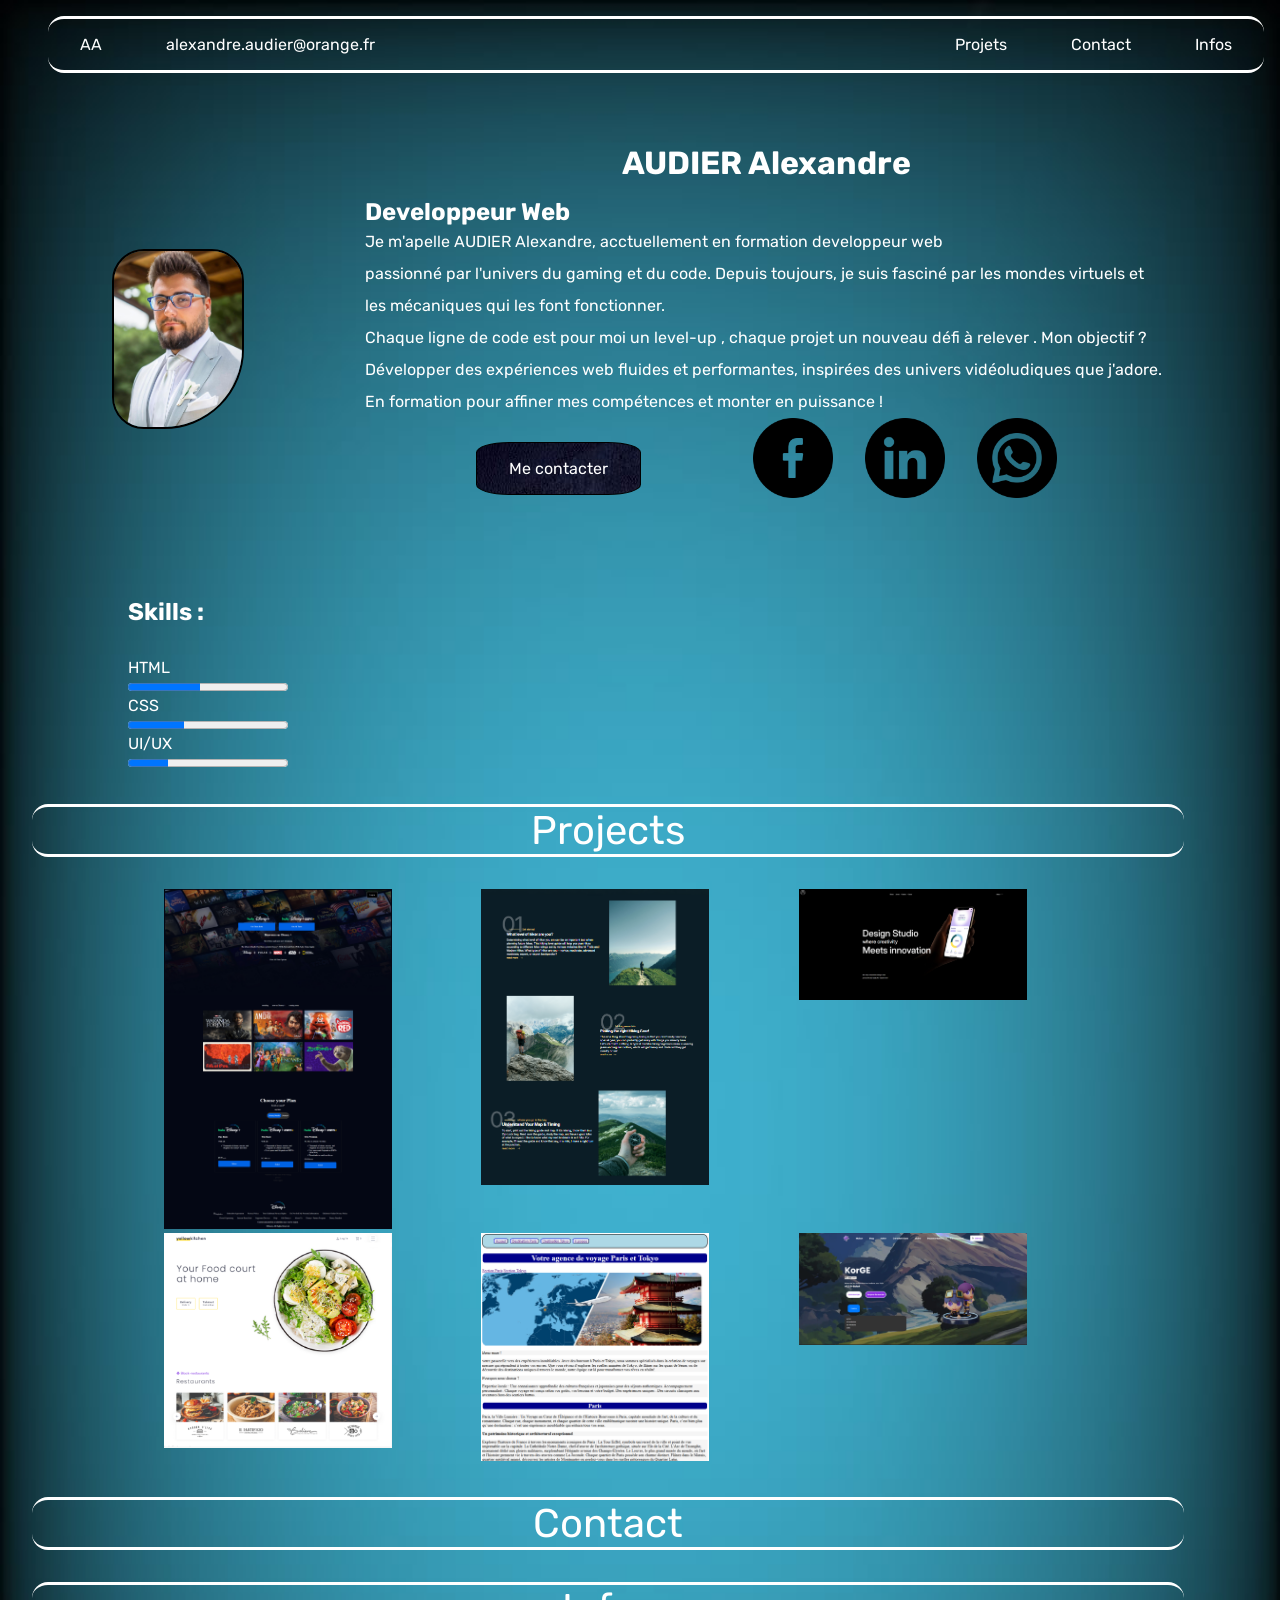
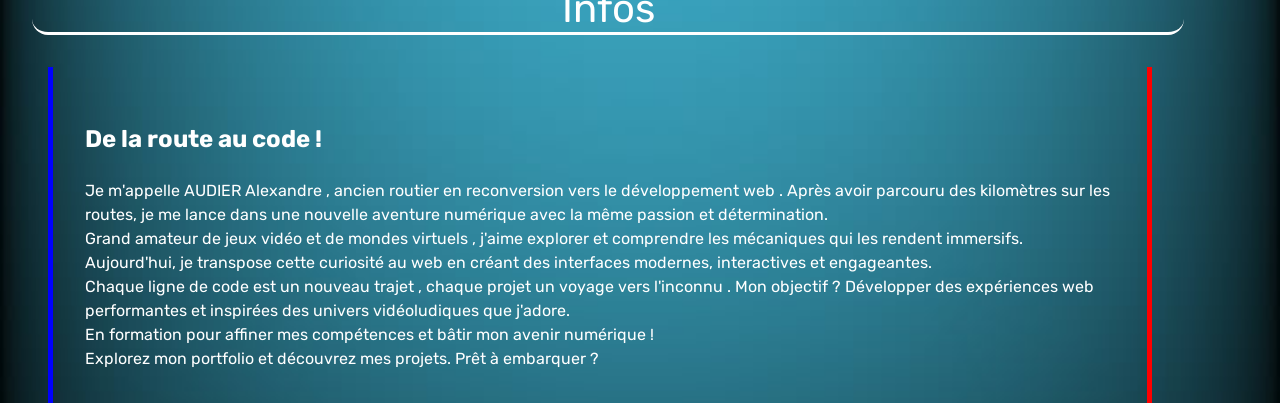
==== index.html @ 45b8037b "premier depot de projet" ====
<!DOCTYPE html>
<html lang="fr">
<head>
    <meta charset="UTF-8">
    <meta name="viewport" content="width=device-width, initial-scale=1.0">
    <link rel="preconnect" href="https://fonts.googleapis.com">
    <link rel="preconnect" href="https://fonts.gstatic.com" crossorigin>
    <link rel="preconnect" href="https://fonts.googleapis.com">
    <link rel="preconnect" href="https://fonts.gstatic.com" crossorigin>
    <link rel="preconnect" href="https://fonts.googleapis.com">
    <link rel="preconnect" href="https://fonts.gstatic.com" crossorigin>
    <link href="https://fonts.googleapis.com/css2?family=DM+Sans:ital,opsz,wght@0,9..40,100..1000;1,9..40,100..1000&family=Dancing+Script:wght@400..700&family=Great+Vibes&family=Inter:ital,opsz,wght@0,14..32,100..900;1,14..32,100..900&family=Noto+Sans:ital,wght@0,100..900;1,100..900&family=Playfair+Display:ital,wght@0,400..900;1,400..900&family=Poppins:ital,wght@0,100;0,200;0,300;0,400;0,500;0,600;0,700;0,800;0,900;1,100;1,200;1,300;1,400;1,500;1,600;1,700;1,800;1,900&family=Roboto:ital,wght@0,100..900;1,100..900&family=Rubik:ital,wght@0,300..900;1,300..900&display=swap" rel="stylesheet">
    <link rel="Icon" href="/Favicon.jpg" type="image.png">
    <link rel="stylesheet" href="/assets/css/button/button.css">
    <link rel="stylesheet" href="/assets/css/cards/cards.css">
    <link rel="stylesheet" href="/assets/css/overlay/style.css">
    <link rel="stylesheet" href="/assets/style.css">

    <title>Document</title>
</head>
<body>
    <header>
        <div class="container">
            <div class="aboutus">
                <ul>
                    <li><a href="/index.html">AA</a></li>
                    <li><a href="mailto:exemple@email.com">alexandre.audier@orange.fr</a></li>
                </ul>
            </div>
                <nav>
                        <ul class="nav">      
                            <li><a href="#projet" title="vers projet">Projets</a></li>
                            <li><a href="#" title="vers contact">Contact</a></li>
                            <li><a href="#infos" title="vers infos">Infos</a></li>
                        </ul>
                    </div>
                </nav>
            </div>
        </div>
    </header>
    <main>
        <div class="container-banner">
            <div class="row">
                <div class="column">
                    <div class="image-profil">
                        <img src="/assets/images/Alexandre-audier.jpg" alt="photo de profil" class="moi">
                    </div>
                    <div class="column-info">
                        <h1>AUDIER Alexandre</h1>
                        <h2>Developpeur Web</h2>
                        <p>Je m'apelle AUDIER Alexandre, acctuellement en formation developpeur web</p>
                        <p>passionné par l'univers du gaming et du code. Depuis toujours, je suis fasciné par les mondes virtuels et les mécaniques qui les font fonctionner.</p>
                        <p>Chaque ligne de code est pour moi un level-up , chaque projet un nouveau défi à relever . Mon objectif ? Développer des expériences web fluides et performantes, inspirées des univers vidéoludiques que j'adore.</p>
                        <p>En formation pour affiner mes compétences et monter en puissance !</p>
                        <div class="contactus">
                            <div class="cta">
                                <a href="tel:+0675566774">Me contacter</a>
                            </div>
                            <div class="logo">
                                <a href="https://www.facebook.com/" title="facebook" target="_blank" class="facebook"><img src="/assets/images/facebook.png" alt="github" class="github"></a>
                                <a href="http://linkedin.com/in/alexandre-audier-300998286" title="linkedin" target="_blank" class="linkedin"><img src="/assets/images/linkedin.png" alt="liktree" class="github"></a>
                                <a href="" title="watsapp" target="_blank"><img src="/assets/images/whatsapp.png" alt="watshapp" class="github"></a>
                            </div>
                        </div>
                    </div>
                </div>
            </div>
        </div>
        <div class="skills">
            <h2>Skills :</h2>
            <p>HTML</p>
            <progress id="redbar" value="45" max="100">40 %</progress>
            <p>CSS</p>
            <progress id="redbar" value="35" max="100">30 %</progress>
            <p>UI/UX</p>
            <progress id="redbar" value="25" max="100">20 %</progress>
        </div>
    <section class="container-projet">
        <div class="text">
            <p class="projet">Projects</p>
        </div>
        <div class="section" id="projet">
            <div class="cards">
                <a href="/assets/page Disney/disney.html">
                    <img src="/assets/images/projet-disney.png" alt="projet disney" class="card-image-2">
                </a>   
            </div>
            <div class="cards">
                <img src="/assets/images/MNTN.png" alt="projet mntn" class="card-image-2">
            </div>
            <div class="cards">
                <img src="/assets/images/Design-studio.png" alt="projet mntn" class="card-image-2">
            </div>
            <div class="cards">
                <img src="/assets/images/yellow-kitchen.png" alt="projet mntn" class="card-image-2">
            </div> 
            <div class="cards">
                <img src="/assets/images/paris-tokyo.png" alt="projet paris-tokyo" class="card-image-2">
            </div>
            <div class="cards">
                <a href="/assets/Page KorGE/KorGE.html">
                    <img src="/assets/images/korGE.png" alt="projet korge" class="card-image-2">
                </a>
            </div>
        </section>
        <section class="container-contact">
            <div class="text">
                <div class="contact">Contact</div>
            </div>
        </section>
        <section class="container-infos">
            <div class="text">
                <div class="info" id="infos">Infos</div>
                <div class="container">
                    <div class="presentation">
                        <h2>De la route au code !</h2>
                        <p>Je m'appelle AUDIER Alexandre , ancien routier en reconversion vers le développement web . Après avoir parcouru des kilomètres sur les routes, je me lance dans une nouvelle aventure numérique avec la même passion et détermination.</p>  
                        <p>Grand amateur de jeux vidéo et de mondes virtuels , j'aime explorer et comprendre les mécaniques qui les rendent immersifs. Aujourd'hui, je transpose cette curiosité au web en créant des interfaces modernes, interactives et engageantes.</p>
                        <p>Chaque ligne de code est un nouveau trajet , chaque projet un voyage vers l'inconnu . Mon objectif ? Développer des expériences web performantes et inspirées des univers vidéoludiques que j'adore.</p>
                        <p>En formation pour affiner mes compétences et bâtir mon avenir numérique !</p>
                        <p>Explorez mon portfolio et découvrez mes projets. Prêt à embarquer ?</p>   
                    </div>
                </div>
            </div>
        </section>
    </main>
</body>
</html>
---- assets/css/button/button.css ----
.cta {

    border: solid 1px #000;
    background-image: url(/assets/images/ec14.jpg);
    border-radius: 20%;
    padding: 1rem 2rem;
}
---- assets/css/cards/cards.css ----
.cards {
    width: 22%;
    margin-left: 4rem;
}

.card-image {
    width: 50%;
}

.card-image-2 {
    width: 90%;
    height: auto;
}

.container-korge .card img {  
    width: 100%;  
}

.container-korge .card {
    margin-left: 2rem;
}
---- assets/css/overlay/style.css ----
/* Miniature */
.thumbnail {
    width: 150px;
    cursor: pointer;
}

/* Overlay caché par défaut */
.overlay {
    display: none;
    position: fixed;
    top: 0;
    left: 0;
    width: 100%;
    height: 100%;
    background: rgba(0, 0, 0, 0.8);
    text-align: center;
    padding-top: 10%;
}

/* Quand l'ancre est ciblée, afficher l'overlay */
.overlay:target {
    display: block;
}

/* Image agrandie */
.popup-img {
    max-width: 60%;
    height: auto;
    border: 5px solid white;
    border-radius: 10px;
}

/* Bouton de fermeture */
.close {
    position: absolute;
    top: 20px;
    right: 40px;
    font-size: 40px;
    color: white;
    text-decoration: none;
}
---- assets/style.css ----
* {
    margin: 0;
    padding: 0;
    box-sizing: border-box;
}

header {
    border-top: solid #fff;
    border-bottom: solid #fff;
    border-radius: 1rem;
    position: fixed;
    width: 95%;
    /*background-color: #323033;*/
    margin-left: 3rem;
    top: 1rem;
}


body {
    background-image: url(/assets/images/Ai.jpg);
    background-repeat: no-repeat;
    background-size: cover;
    font-family: "Rubik", serif;
    font-optical-sizing: auto;
    font-style: normal;
    background-color: #414141;
    margin-top: 5rem;
    width: 90%;
    
}

.container {
    display: flex;
    justify-content:space-between;
}

.aboutus ul {
    display: flex;
    list-style: none;
}

.aboutus ul li:first-child {
    color: #c900fc;
}

.nav {
    display: flex;
    list-style: none;
    justify-content: right;
}


a {
    text-decoration: none;
    color:#B5B3AD;
}

a {
    color: #ffffff;
    text-decoration: none;
    transition: color 0.3s ease-in-out;
}

a:hover {
    color: #ae00ff;
}

img {
    width: 80px;
    transition: transform 0.3s ease-in-out;
}

img:hover {
    transform: scale(1.2);
 }

li {
    padding: 1rem 2rem;
    border-radius: 2rem;
}

.image-profil {
    display: flex;
    width: 40%;
    align-items: center;
}

.column-info {
    padding: 2rem;
    color: #ffffff;
}

.container-banner {
    display: flex;
}

.column-info :first-child {
    text-align: center;
    margin-bottom: 1rem;
}

.column-info p{
    line-height: 2rem;
}

.column {
    display: flex;
    width: 100%;
    align-items: center;
    padding: 2rem;
    margin-left: 5rem;
}

.moi {
    width: 60%;
    height: auto;
    border: solid 2px black;
    border-radius: 2rem 2rem 5rem 2rem;
}

.projet, .contact, .info {
    margin-left: 3rem;
    width: 100%;
    text-align: center;
    border-top: solid;
    border-bottom: solid;
    color: #ffffff;
    font-size: 40px;
    margin: 2rem;
    border-radius: 1rem;
}

.section {
    display: flex;
    flex-wrap: wrap;
    justify-content: center;
}

.logo {
    display: flex;
    justify-content: flex-end;
    gap: 2rem;
}

.contactus {
    display: flex;
    align-items: center;
    justify-content: space-evenly;
}

.column-info h1 {
    margin-bottom: 2rem;
}

.presentation {
    padding: 2rem;
    color: #ffffff;
    border-left: solid 5px blue;
    border-right: solid 5px red;
}

.skills {
    margin-left: 8rem;
    color: #fff;
    
}

.skills h2 {
    margin-bottom: 2rem;
}

.presentation h2 {
    line-height: 5rem;
}

.presentation {
    line-height: 1.5rem;
    justify-content: center;
    margin-left: 3rem;
}

.container-korge {
    display: flex;  
}
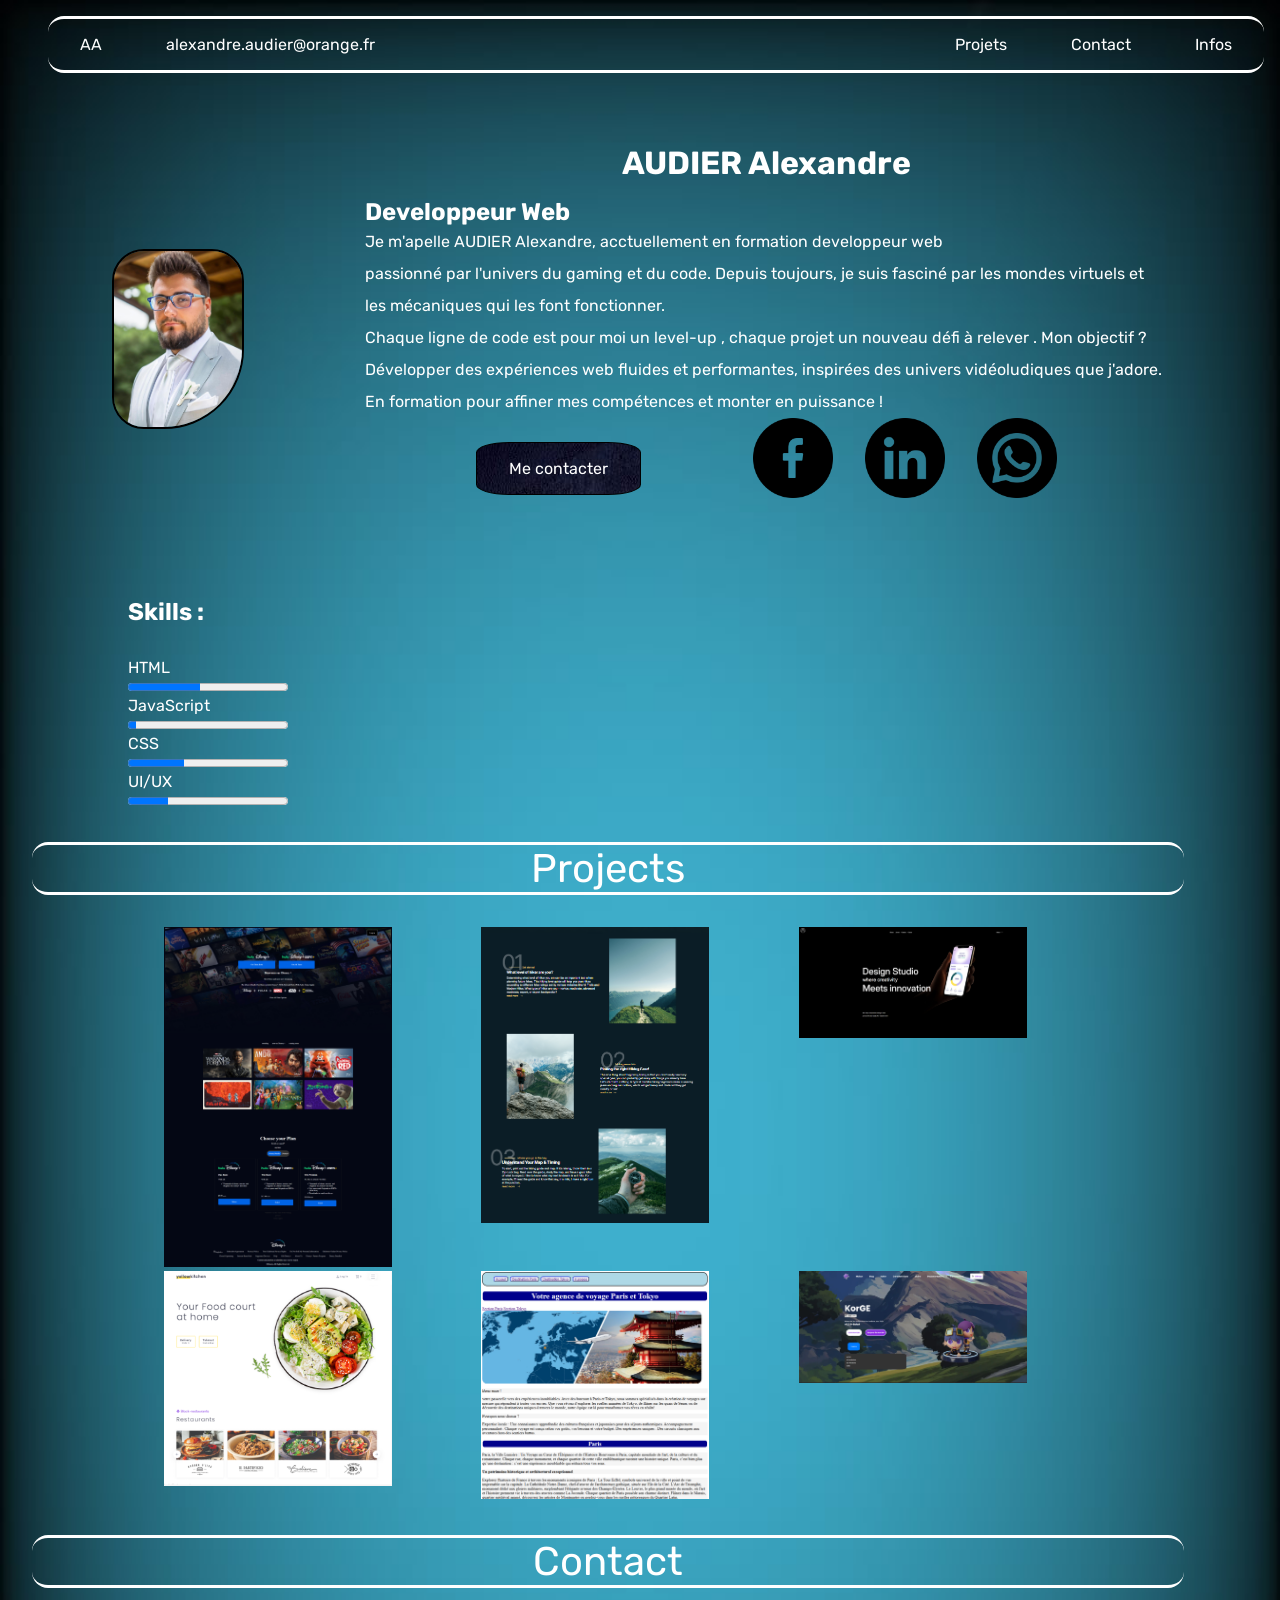
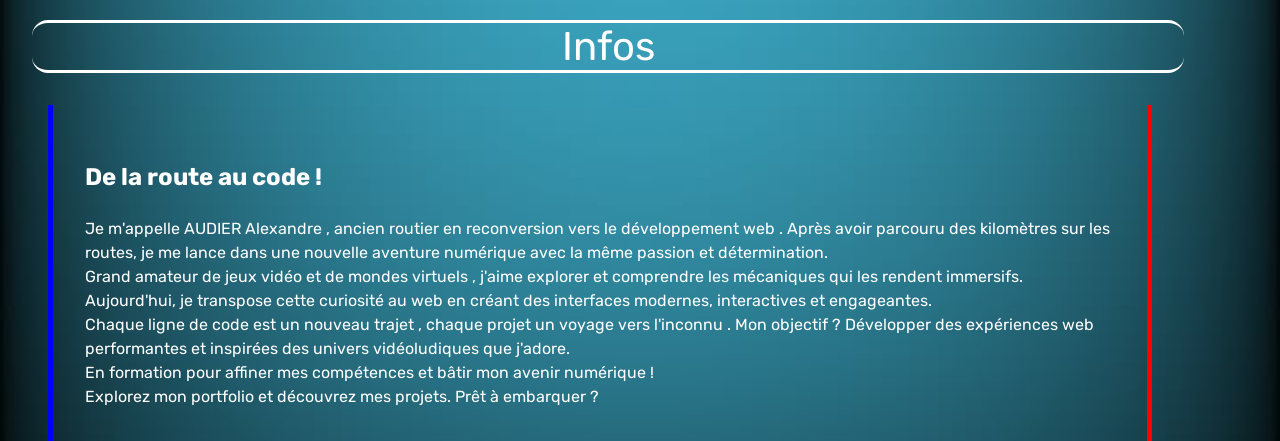
==== commit ba96df6d: "style(html):ajout d'une progress bar dans le html" ====
--- a/index.html
+++ b/index.html
@@ -68,12 +68,14 @@
         </div>
         <div class="skills">
             <h2>Skills :</h2>
-            <p>HTML</p>
-            <progress id="redbar" value="45" max="100">40 %</progress>
-            <p>CSS</p>
-            <progress id="redbar" value="35" max="100">30 %</progress>
-            <p>UI/UX</p>
-            <progress id="redbar" value="25" max="100">20 %</progress>
+                <p>HTML</p>
+                <progress id="redbar" value="45" max="100">40 %</progress>
+                <p>JavaScript</p>
+                <progress id="redbar" value="5" max="100">40 %</progress>    
+               <p>CSS</p>
+                <progress id="redbar" value="35" max="100">30 %</progress>
+                <p>UI/UX</p>
+                <progress id="redbar" value="25" max="100">20 %</progress>
         </div>
     <section class="container-projet">
         <div class="text">
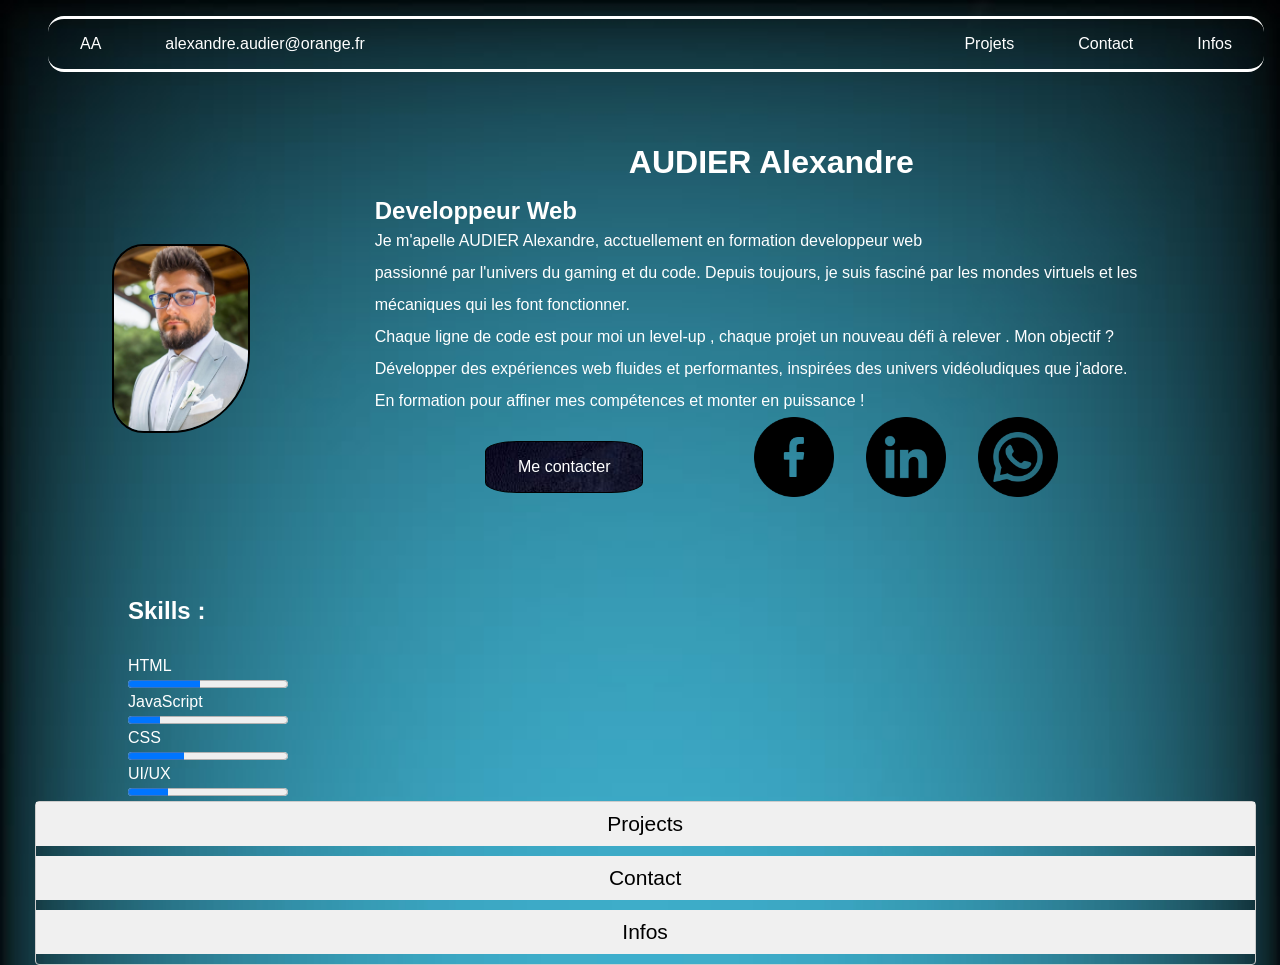
==== commit f0ec5d4f: "première mise en ligne" ====
--- a/index.html
+++ b/index.html
@@ -19,8 +19,8 @@
     <title>Document</title>
 </head>
 <body>
-    <header>
-        <div class="container">
+    <header id="scrolled">
+        <div class="container baniere">
             <div class="aboutus">
                 <ul>
                     <li><a href="/index.html">AA</a></li>
@@ -71,39 +71,108 @@
                 <p>HTML</p>
                 <progress id="redbar" value="45" max="100">40 %</progress>
                 <p>JavaScript</p>
-                <progress id="redbar" value="5" max="100">40 %</progress>    
+                <progress id="redbar" value="20" max="100">40 %</progress>    
                <p>CSS</p>
                 <progress id="redbar" value="35" max="100">30 %</progress>
                 <p>UI/UX</p>
                 <progress id="redbar" value="25" max="100">20 %</progress>
         </div>
-    <section class="container-projet">
-        <div class="text">
-            <p class="projet">Projects</p>
-        </div>
-        <div class="section" id="projet">
-            <div class="cards">
-                <a href="/assets/page Disney/disney.html">
-                    <img src="/assets/images/projet-disney.png" alt="projet disney" class="card-image-2">
-                </a>   
-            </div>
-            <div class="cards">
-                <img src="/assets/images/MNTN.png" alt="projet mntn" class="card-image-2">
-            </div>
-            <div class="cards">
-                <img src="/assets/images/Design-studio.png" alt="projet mntn" class="card-image-2">
-            </div>
-            <div class="cards">
-                <img src="/assets/images/yellow-kitchen.png" alt="projet mntn" class="card-image-2">
-            </div> 
-            <div class="cards">
-                <img src="/assets/images/paris-tokyo.png" alt="projet paris-tokyo" class="card-image-2">
-            </div>
-            <div class="cards">
-                <a href="/assets/Page KorGE/KorGE.html">
-                    <img src="/assets/images/korGE.png" alt="projet korge" class="card-image-2">
-                </a>
-            </div>
+        <div class="accordion">
+            <div class="accordion-item">
+                <div class="accordion-header" onclick="toggleAccordion('section1')">Projects</div>
+                <div class="accordion-body" id="section1">
+                    <section class="container-projet">
+                        <div class="text">
+                            <p class="projet">Projects</p>
+                        </div>
+                        <div class="section" id="projet">
+                            <div class="cards">
+                                <a href="/assets/page Disney/disney.html">
+                                    <img src="/assets/images/projet-disney.png" alt="projet disney" class="card-image-2">
+                                </a>
+                            </div>
+                            <div class="cards">
+                                <img src="/assets/images/MNTN.png" alt="projet mntn" class="card-image-2">
+                            </div>
+                            <div class="cards">
+                                <img src="/assets/images/Design-studio.png" alt="projet mntn" class="card-image-2">
+                            </div>
+                            <div class="cards">
+                                <img src="/assets/images/yellow-kitchen.png" alt="projet mntn" class="card-image-2">
+                            </div>
+                            <div class="cards">
+                                <img src="/assets/images/paris-tokyo.png" alt="projet paris-tokyo" class="card-image-2">
+                            </div>
+                            <div class="cards">
+                                <a href="/assets/Page KorGE/KorGE.html">
+                                    <img src="/assets/images/korGE.png" alt="projet korge" class="card-image-2"></a>
+                               
+                            </div>
+                        </div>
+                    </section>
+                </div>
+            </div>
+            <div class="accordion-item">
+                <div class="accordion-header" onclick="toggleAccordion('section2')">Contact</div>
+                <div class="accordion-body" id="section2">
+                    <section class="container-contact">
+                        <div class="text">
+                            <div class="contact">Contact</div>
+                        </div>
+                    </section>
+                </div>
+            </div>
+            <div class="accordion-item">
+                <div class="accordion-header" onclick="toggleAccordion('section3')">Infos</div>
+                <div class="accordion-body" id="section3">
+                    <section class="container-infos">
+                        <div class="text">
+                            <div class="info" id="infos">Infos</div>
+                            <div class="container">
+                                <div class="presentation">
+                                    <h2>De la route au code !</h2>
+                                    <p>Je m'appelle AUDIER Alexandre, ancien routier en reconversion vers le développement web. Après avoir parcouru des kilomètres sur les routes, je me lance dans une nouvelle aventure numérique avec la même passion et détermination.</p>
+                                    <p>Grand amateur de jeux vidéo et de mondes virtuels, j'aime explorer et comprendre les mécaniques qui les rendent immersifs. Aujourd'hui, je transpose cette curiosité au web en créant des interfaces modernes, interactives et engageantes.</p>
+                                    <p>Chaque ligne de code est un nouveau trajet, chaque projet un voyage vers l'inconnu. Mon objectif ? Développer des expériences web performantes et inspirées des univers vidéoludiques que j'adore.</p>
+                                    <p>En formation pour affiner mes compétences et bâtir mon avenir numérique !</p>
+                                    <p>Explorez mon portfolio et découvrez mes projets. Prêt à embarquer ?</p>
+                                </div>
+                            </div>
+                        </div>
+                    </section>
+                </div>
+            </div>
+        </div>
+        
+   <!-- <section class="container-projet">
+            <div class="text">
+                <p class="projet accordion" id="btn1">Projects</p>
+            </div>
+            <div class="section" id="projet">
+                <div class="cards">
+                    <a href="/assets/page Disney/disney.html">
+                        <img src="/assets/images/projet-disney.png" alt="projet disney" class="card-image-2">
+                    </a>  
+                </div>
+                <div class="cards">
+                    <img src="/assets/images/MNTN.png" alt="projet mntn" class="card-image-2">
+                </div>
+                <div class="cards">
+                    <img src="/assets/images/Design-studio.png" alt="projet mntn" class="card-image-2">
+                </div>
+                <div class="cards">
+                    <img src="/assets/images/yellow-kitchen.png" alt="projet mntn" class="card-image-2">
+                </div> 
+                <div class="cards">
+                    <img src="/assets/images/paris-tokyo.png" alt="projet paris-tokyo" class="card-image-2">
+                </div>
+                <div class="cards">
+                    <a href="/assets/Page KorGE/KorGE.html">
+                        <img src="/assets/images/korGE.png" alt="projet korge" class="card-image-2">
+                    </a>
+                </div>
+            </div>
+        </div>
         </section>
         <section class="container-contact">
             <div class="text">
@@ -124,7 +193,8 @@
                     </div>
                 </div>
             </div>
-        </section>
+        </section>-->
     </main>
 </body>
+<script src="script.js"></script>
 </html>
--- a/assets/style.css
+++ b/assets/style.css
@@ -2,6 +2,7 @@
     margin: 0;
     padding: 0;
     box-sizing: border-box;
+    font-family: Arial, Helvetica, sans-serif;
 }
 
 header {
@@ -10,9 +11,22 @@
     border-radius: 1rem;
     position: fixed;
     width: 95%;
+    background: transparent;
     /*background-color: #323033;*/
     margin-left: 3rem;
     top: 1rem;
+}
+
+.scrolled {
+    background: #000000;
+    color: #fff;
+}
+
+.baniere {
+    width: 100%;
+    height: 100%;
+    text-align: center;
+    border-radius: 1rem;
 }
 
 
@@ -25,8 +39,7 @@
     font-style: normal;
     background-color: #414141;
     margin-top: 5rem;
-    width: 90%;
-    
+    width: 90%;  
 }
 
 .container {
@@ -120,7 +133,7 @@
 
 .projet, .contact, .info {
     margin-left: 3rem;
-    width: 100%;
+    width: 97%;
     text-align: center;
     border-top: solid;
     border-bottom: solid;
@@ -184,3 +197,26 @@
 }
 
 
+.accordion {
+    border: 1px solid #ccc;
+    border-radius: 4px;
+    width: 106%;
+    margin-left: 3%;
+}
+.accordion-item {
+    margin-bottom: 10px;
+}
+.accordion-header {
+    background-color: #f0f0f0;
+    padding: 10px;
+    cursor: pointer;
+}
+.accordion-body {
+    display: none;
+    padding: 10px;
+    border: 1px solid #ddd;
+}
+.accordion-header {
+    text-align: center;
+    font-size: 21px;
+}
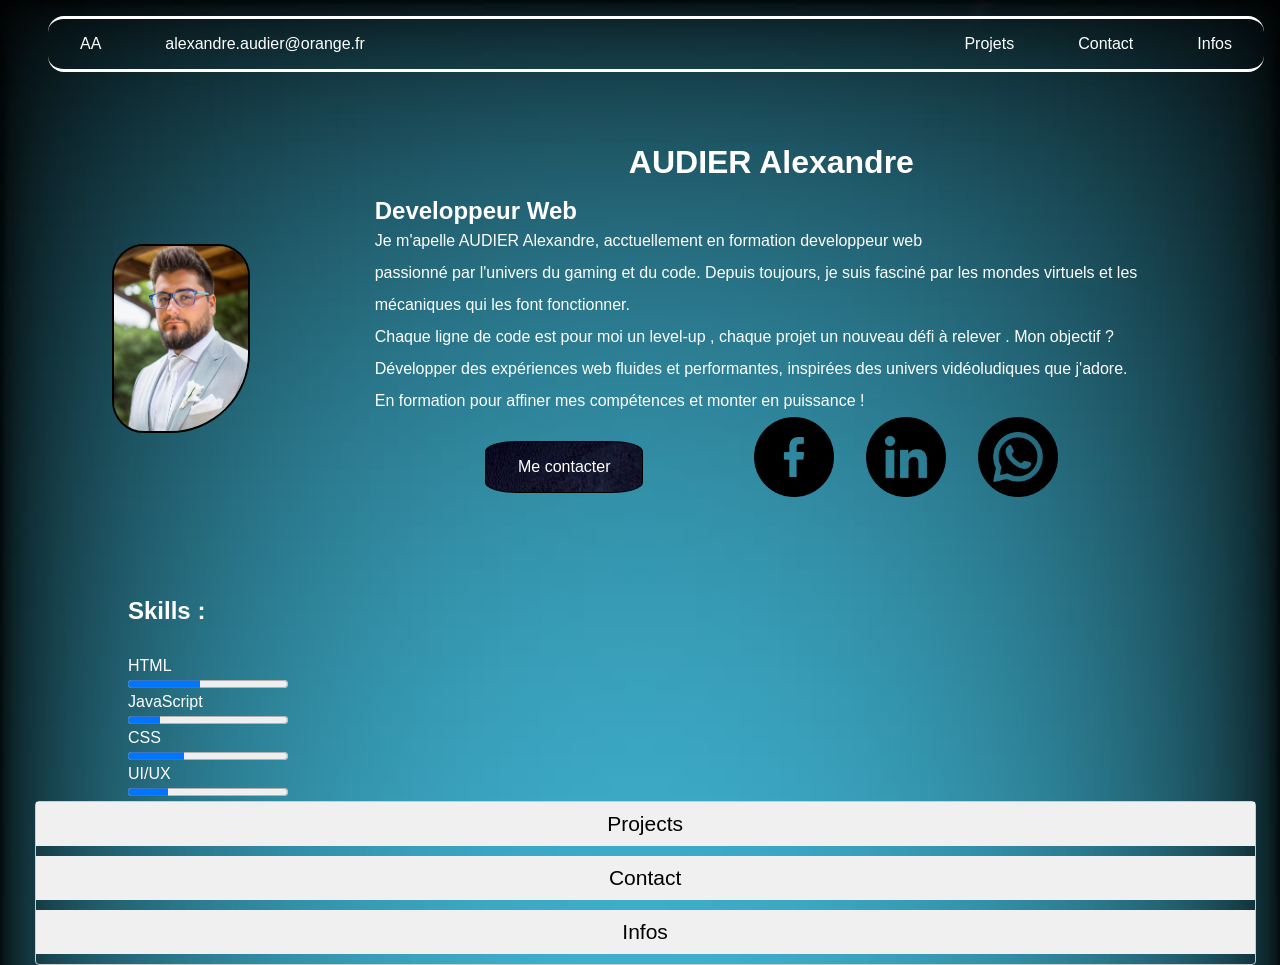
==== commit 9607a4d9: "corection de bug" ====
--- a/index.html
+++ b/index.html
@@ -3,19 +3,11 @@
 <head>
     <meta charset="UTF-8">
     <meta name="viewport" content="width=device-width, initial-scale=1.0">
-    <link rel="preconnect" href="https://fonts.googleapis.com">
-    <link rel="preconnect" href="https://fonts.gstatic.com" crossorigin>
-    <link rel="preconnect" href="https://fonts.googleapis.com">
-    <link rel="preconnect" href="https://fonts.gstatic.com" crossorigin>
-    <link rel="preconnect" href="https://fonts.googleapis.com">
-    <link rel="preconnect" href="https://fonts.gstatic.com" crossorigin>
-    <link href="https://fonts.googleapis.com/css2?family=DM+Sans:ital,opsz,wght@0,9..40,100..1000;1,9..40,100..1000&family=Dancing+Script:wght@400..700&family=Great+Vibes&family=Inter:ital,opsz,wght@0,14..32,100..900;1,14..32,100..900&family=Noto+Sans:ital,wght@0,100..900;1,100..900&family=Playfair+Display:ital,wght@0,400..900;1,400..900&family=Poppins:ital,wght@0,100;0,200;0,300;0,400;0,500;0,600;0,700;0,800;0,900;1,100;1,200;1,300;1,400;1,500;1,600;1,700;1,800;1,900&family=Roboto:ital,wght@0,100..900;1,100..900&family=Rubik:ital,wght@0,300..900;1,300..900&display=swap" rel="stylesheet">
     <link rel="Icon" href="/Favicon.jpg" type="image.png">
     <link rel="stylesheet" href="/assets/css/button/button.css">
     <link rel="stylesheet" href="/assets/css/cards/cards.css">
     <link rel="stylesheet" href="/assets/css/overlay/style.css">
-    <link rel="stylesheet" href="/assets/style.css">
-
+    <link rel="stylesheet" href="assets/style.css">
     <title>Document</title>
 </head>
 <body>
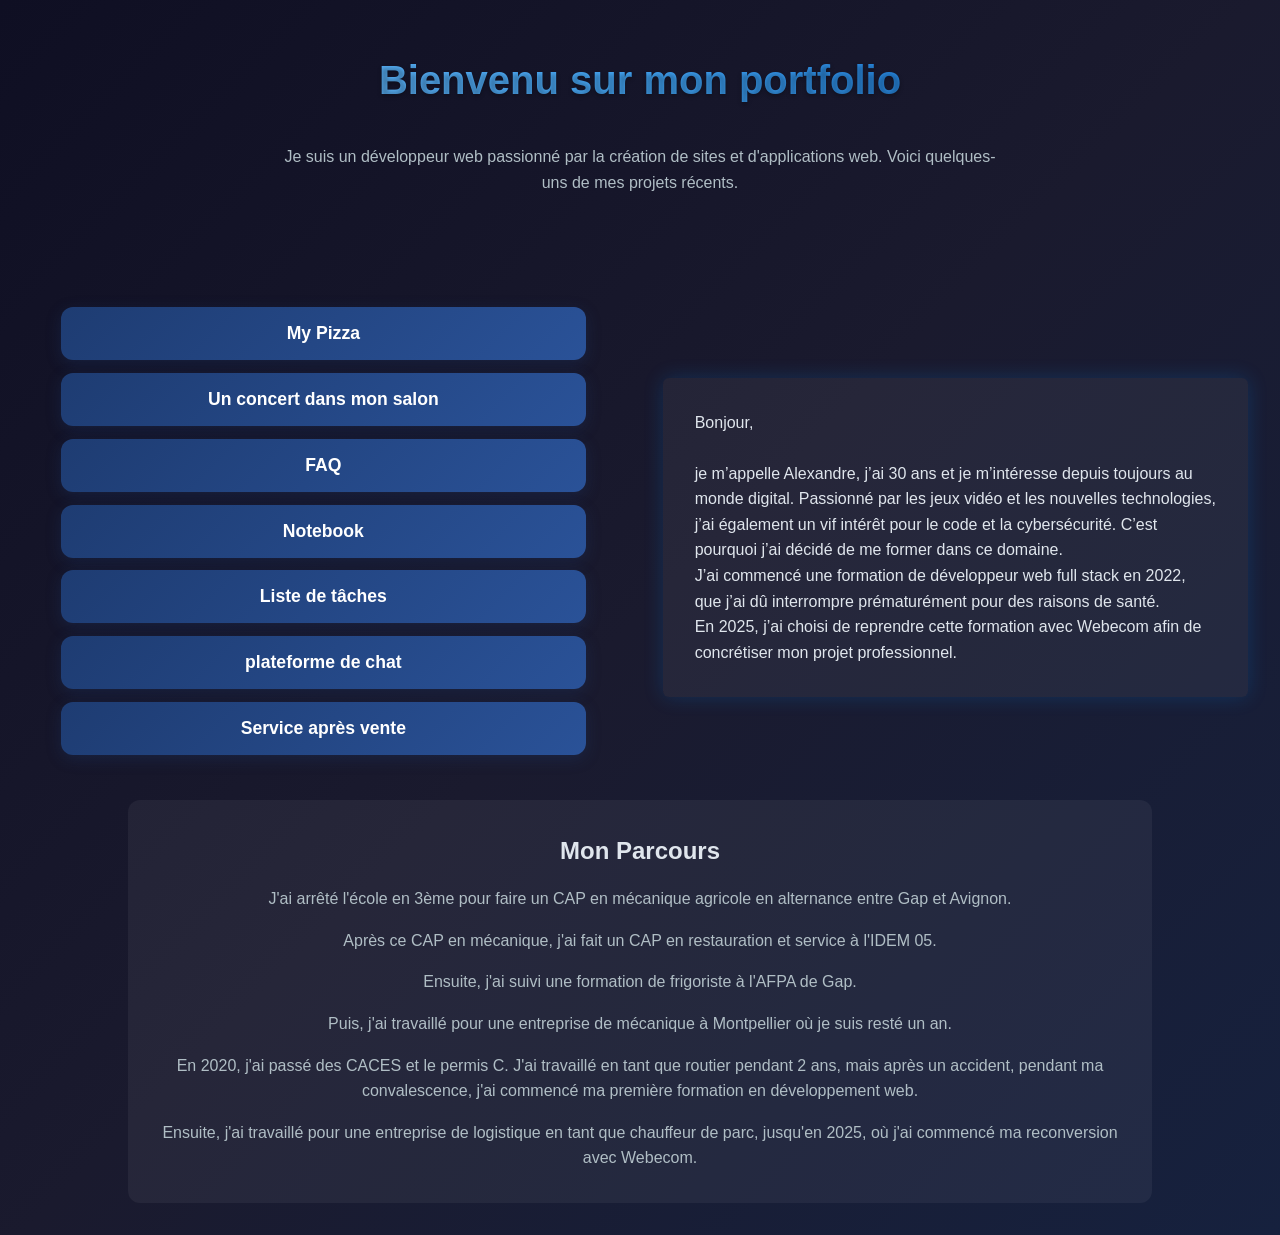
==== commit de2e578b: "mon premier commit" ====
--- a/index.html
+++ b/index.html
@@ -1,192 +1,140 @@
 <!DOCTYPE html>
 <html lang="fr">
-<head>
-    <meta charset="UTF-8">
-    <meta name="viewport" content="width=device-width, initial-scale=1.0">
-    <link rel="Icon" href="/Favicon.jpg" type="image.png">
-    <link rel="stylesheet" href="/assets/css/button/button.css">
-    <link rel="stylesheet" href="/assets/css/cards/cards.css">
-    <link rel="stylesheet" href="/assets/css/overlay/style.css">
-    <link rel="stylesheet" href="assets/style.css">
-    <title>Document</title>
-</head>
-<body>
-    <header id="scrolled">
-        <div class="container baniere">
-            <div class="aboutus">
-                <ul>
-                    <li><a href="/index.html">AA</a></li>
-                    <li><a href="mailto:exemple@email.com">alexandre.audier@orange.fr</a></li>
-                </ul>
-            </div>
-                <nav>
-                        <ul class="nav">      
-                            <li><a href="#projet" title="vers projet">Projets</a></li>
-                            <li><a href="#" title="vers contact">Contact</a></li>
-                            <li><a href="#infos" title="vers infos">Infos</a></li>
-                        </ul>
-                    </div>
-                </nav>
-            </div>
+  <head>
+    <meta charset="UTF-8" />
+    <meta name="viewport" content="width=device-width, initial-scale=1.0" />
+    <link rel="stylesheet" href="style.css" />
+    <title>Mon portfolio</title>
+  </head>
+  <body>
+    <div class="presentation">
+      <h1>Bienvenu sur mon portfolio</h1>
+      <p>
+        Je suis un développeur web passionné par la création de sites et
+        d'applications web. Voici quelques-uns de mes projets récents.
+      </p>
+    </div>
+    <section class="projets">
+      <div class="accordion-projet">
+        <button class="accordion" id="btn1">My Pizza</button>
+        <div id="accordion1" class="hidden">
+          <a href="https://mypizza-alau.play.mywebecom.ovh/" target="_blank"
+            >My pizza</a
+          ><br />
+
+          <p>Ce projet et un site de préparation de commande de pizza</p>
+          <br />
         </div>
-    </header>
-    <main>
-        <div class="container-banner">
-            <div class="row">
-                <div class="column">
-                    <div class="image-profil">
-                        <img src="/assets/images/Alexandre-audier.jpg" alt="photo de profil" class="moi">
-                    </div>
-                    <div class="column-info">
-                        <h1>AUDIER Alexandre</h1>
-                        <h2>Developpeur Web</h2>
-                        <p>Je m'apelle AUDIER Alexandre, acctuellement en formation developpeur web</p>
-                        <p>passionné par l'univers du gaming et du code. Depuis toujours, je suis fasciné par les mondes virtuels et les mécaniques qui les font fonctionner.</p>
-                        <p>Chaque ligne de code est pour moi un level-up , chaque projet un nouveau défi à relever . Mon objectif ? Développer des expériences web fluides et performantes, inspirées des univers vidéoludiques que j'adore.</p>
-                        <p>En formation pour affiner mes compétences et monter en puissance !</p>
-                        <div class="contactus">
-                            <div class="cta">
-                                <a href="tel:+0675566774">Me contacter</a>
-                            </div>
-                            <div class="logo">
-                                <a href="https://www.facebook.com/" title="facebook" target="_blank" class="facebook"><img src="/assets/images/facebook.png" alt="github" class="github"></a>
-                                <a href="http://linkedin.com/in/alexandre-audier-300998286" title="linkedin" target="_blank" class="linkedin"><img src="/assets/images/linkedin.png" alt="liktree" class="github"></a>
-                                <a href="" title="watsapp" target="_blank"><img src="/assets/images/whatsapp.png" alt="watshapp" class="github"></a>
-                            </div>
-                        </div>
-                    </div>
-                </div>
-            </div>
+
+        <button class="accordion" id="btn2">Un concert dans mon salon</button>
+        <div id="accordion2" class="hidden">
+          <a href="https://cdms-alau.play.mywebecom.ovh/" target="_blank"
+            >CDMS</a
+          ><br />
+          <p>
+            c'est une application qui met en relation des artistes et des
+            organisateur pour faire des concert à domicile
+          </p>
+          <br />
         </div>
-        <div class="skills">
-            <h2>Skills :</h2>
-                <p>HTML</p>
-                <progress id="redbar" value="45" max="100">40 %</progress>
-                <p>JavaScript</p>
-                <progress id="redbar" value="20" max="100">40 %</progress>    
-               <p>CSS</p>
-                <progress id="redbar" value="35" max="100">30 %</progress>
-                <p>UI/UX</p>
-                <progress id="redbar" value="25" max="100">20 %</progress>
+
+        <button class="accordion" id="btn3">FAQ</button>
+        <div id="accordion3" class="hidden">
+          <a
+            href="https://faq-alau.play.mywebecom.ovh/FAQ/acceuil.php"
+            target="_blank"
+            >FAQ</a
+          ><br />
+          <p>
+            un site de foire au questions, un utilisateur pose une question un
+            autre repond, sut nimporte quzel theme
+          </p>
+          <br />
         </div>
-        <div class="accordion">
-            <div class="accordion-item">
-                <div class="accordion-header" onclick="toggleAccordion('section1')">Projects</div>
-                <div class="accordion-body" id="section1">
-                    <section class="container-projet">
-                        <div class="text">
-                            <p class="projet">Projects</p>
-                        </div>
-                        <div class="section" id="projet">
-                            <div class="cards">
-                                <a href="/assets/page Disney/disney.html">
-                                    <img src="/assets/images/projet-disney.png" alt="projet disney" class="card-image-2">
-                                </a>
-                            </div>
-                            <div class="cards">
-                                <img src="/assets/images/MNTN.png" alt="projet mntn" class="card-image-2">
-                            </div>
-                            <div class="cards">
-                                <img src="/assets/images/Design-studio.png" alt="projet mntn" class="card-image-2">
-                            </div>
-                            <div class="cards">
-                                <img src="/assets/images/yellow-kitchen.png" alt="projet mntn" class="card-image-2">
-                            </div>
-                            <div class="cards">
-                                <img src="/assets/images/paris-tokyo.png" alt="projet paris-tokyo" class="card-image-2">
-                            </div>
-                            <div class="cards">
-                                <a href="/assets/Page KorGE/KorGE.html">
-                                    <img src="/assets/images/korGE.png" alt="projet korge" class="card-image-2"></a>
-                               
-                            </div>
-                        </div>
-                    </section>
-                </div>
-            </div>
-            <div class="accordion-item">
-                <div class="accordion-header" onclick="toggleAccordion('section2')">Contact</div>
-                <div class="accordion-body" id="section2">
-                    <section class="container-contact">
-                        <div class="text">
-                            <div class="contact">Contact</div>
-                        </div>
-                    </section>
-                </div>
-            </div>
-            <div class="accordion-item">
-                <div class="accordion-header" onclick="toggleAccordion('section3')">Infos</div>
-                <div class="accordion-body" id="section3">
-                    <section class="container-infos">
-                        <div class="text">
-                            <div class="info" id="infos">Infos</div>
-                            <div class="container">
-                                <div class="presentation">
-                                    <h2>De la route au code !</h2>
-                                    <p>Je m'appelle AUDIER Alexandre, ancien routier en reconversion vers le développement web. Après avoir parcouru des kilomètres sur les routes, je me lance dans une nouvelle aventure numérique avec la même passion et détermination.</p>
-                                    <p>Grand amateur de jeux vidéo et de mondes virtuels, j'aime explorer et comprendre les mécaniques qui les rendent immersifs. Aujourd'hui, je transpose cette curiosité au web en créant des interfaces modernes, interactives et engageantes.</p>
-                                    <p>Chaque ligne de code est un nouveau trajet, chaque projet un voyage vers l'inconnu. Mon objectif ? Développer des expériences web performantes et inspirées des univers vidéoludiques que j'adore.</p>
-                                    <p>En formation pour affiner mes compétences et bâtir mon avenir numérique !</p>
-                                    <p>Explorez mon portfolio et découvrez mes projets. Prêt à embarquer ?</p>
-                                </div>
-                            </div>
-                        </div>
-                    </section>
-                </div>
-            </div>
+
+        <button class="accordion" id="btn4">Notebook</button>
+        <div id="accordion4" class="hidden">
+          <p></p>
+          <a
+            href="https://notebook-alau.play.mywebecom.ovh/NoteBook/accueil.php"
+            target="_blank"
+            >Notebook</a
+          ><br />
+          <p>cette application permet de gérer des notes</p>
+          <br />
         </div>
-        
-   <!-- <section class="container-projet">
-            <div class="text">
-                <p class="projet accordion" id="btn1">Projects</p>
-            </div>
-            <div class="section" id="projet">
-                <div class="cards">
-                    <a href="/assets/page Disney/disney.html">
-                        <img src="/assets/images/projet-disney.png" alt="projet disney" class="card-image-2">
-                    </a>  
-                </div>
-                <div class="cards">
-                    <img src="/assets/images/MNTN.png" alt="projet mntn" class="card-image-2">
-                </div>
-                <div class="cards">
-                    <img src="/assets/images/Design-studio.png" alt="projet mntn" class="card-image-2">
-                </div>
-                <div class="cards">
-                    <img src="/assets/images/yellow-kitchen.png" alt="projet mntn" class="card-image-2">
-                </div> 
-                <div class="cards">
-                    <img src="/assets/images/paris-tokyo.png" alt="projet paris-tokyo" class="card-image-2">
-                </div>
-                <div class="cards">
-                    <a href="/assets/Page KorGE/KorGE.html">
-                        <img src="/assets/images/korGE.png" alt="projet korge" class="card-image-2">
-                    </a>
-                </div>
-            </div>
+        <button class="accordion" id="btn5">Liste de tâches</button>
+        <div id="accordion5" class="hidden">
+          <a href="https://taches-alau.play.mywebecom.ovh/" target="_blank"
+            >Tâches</a
+          ><br />
+          <p>cette application permet de gérer des tâches</p>
+          <br />
         </div>
-        </section>
-        <section class="container-contact">
-            <div class="text">
-                <div class="contact">Contact</div>
-            </div>
-        </section>
-        <section class="container-infos">
-            <div class="text">
-                <div class="info" id="infos">Infos</div>
-                <div class="container">
-                    <div class="presentation">
-                        <h2>De la route au code !</h2>
-                        <p>Je m'appelle AUDIER Alexandre , ancien routier en reconversion vers le développement web . Après avoir parcouru des kilomètres sur les routes, je me lance dans une nouvelle aventure numérique avec la même passion et détermination.</p>  
-                        <p>Grand amateur de jeux vidéo et de mondes virtuels , j'aime explorer et comprendre les mécaniques qui les rendent immersifs. Aujourd'hui, je transpose cette curiosité au web en créant des interfaces modernes, interactives et engageantes.</p>
-                        <p>Chaque ligne de code est un nouveau trajet , chaque projet un voyage vers l'inconnu . Mon objectif ? Développer des expériences web performantes et inspirées des univers vidéoludiques que j'adore.</p>
-                        <p>En formation pour affiner mes compétences et bâtir mon avenir numérique !</p>
-                        <p>Explorez mon portfolio et découvrez mes projets. Prêt à embarquer ?</p>   
-                    </div>
-                </div>
-            </div>
-        </section>-->
-    </main>
-</body>
-<script src="script.js"></script>
-</html>+        <button class="accordion" id="btn6">plateforme de chat</button>
+        <div id="accordion6" class="hidden">
+          <p>
+            <a href="https://chat-alau.play.mywebecom.ovh/" target="_blank"
+              >Chat</a
+            >
+          </p>
+        </div>
+        <button class="accordion" id="btn7">Service après vente</button>
+        <div id="accordion7" class="hidden">
+          <a href="https://sav-alau.play.mywebecom.ovh/" target="_blank">SAV</a
+          ><br />
+          <p>
+            cette application gere un sav avec possibilite de connexion a 3 role
+            differents <br />
+            Vous pouvez le tester avec les codes suivants : vendeur@orange.fr
+            /mdp :123
+          </p>
+          <br />
+        </div>
+      </div>
+      <div class="ma-presentation">
+        <span></span>
+        <span></span>
+        <span></span>
+        <span></span>
+        Bonjour,<br /><br />
+        je m’appelle Alexandre, j’ai 30 ans et je m’intéresse depuis toujours au
+        monde digital. Passionné par les jeux vidéo et les nouvelles
+        technologies,<br />
+        j’ai également un vif intérêt pour le code et la cybersécurité. C’est
+        pourquoi j’ai décidé de me former dans ce domaine. <br />J’ai commencé
+        une formation de développeur web full stack en 2022, que j’ai dû
+        interrompre prématurément pour des raisons de santé. <br />En 2025, j’ai
+        choisi de reprendre cette formation avec Webecom afin de concrétiser mon
+        projet professionnel.
+      </div>
+    </section>
+    <section class="mon-parcours">
+      <h2 style="text-align: center">Mon Parcours</h2>
+      <p>
+        J'ai arrêté l'école en 3ème pour faire un CAP en mécanique agricole en
+        alternance entre Gap et Avignon.
+      </p>
+      <p>
+        Après ce CAP en mécanique, j'ai fait un CAP en restauration et service à
+        l'IDEM 05.
+      </p>
+      <p>Ensuite, j'ai suivi une formation de frigoriste à l'AFPA de Gap.</p>
+      <p>
+        Puis, j'ai travaillé pour une entreprise de mécanique à Montpellier où
+        je suis resté un an.
+      </p>
+      <p>
+        En 2020, j'ai passé des CACES et le permis C. J'ai travaillé en tant que
+        routier pendant 2 ans, mais après un accident, pendant ma convalescence,
+        j'ai commencé ma première formation en développement web.
+      </p>
+      <p>
+        Ensuite, j'ai travaillé pour une entreprise de logistique en tant que
+        chauffeur de parc, jusqu'en 2025, où j'ai commencé ma reconversion avec
+        Webecom.
+      </p>
+    </section>
+    <script src="script.js"></script>
+  </body>
+</html>
--- a/style.css
+++ b/style.css
@@ -0,0 +1,267 @@
+* {
+  padding: 0;
+  margin: 0;
+  box-sizing: border-box;
+}
+
+body {
+  background: linear-gradient(135deg, #0f0f23 0%, #1a1a2e 50%, #16213e 100%);
+  color: #e0e6ed;
+  font-family: "Segoe UI", Tahoma, Geneva, Verdana, sans-serif;
+  line-height: 1.6;
+  min-height: 100vh;
+}
+.hidden {
+  display: none;
+  animation: fadeOut 0.3s ease-out;
+}
+
+.show {
+  display: block;
+  animation: fadeIn 0.3s ease-in;
+}
+
+@keyframes fadeIn {
+  from {
+    opacity: 0;
+    transform: translateY(-10px);
+  }
+  to {
+    opacity: 1;
+    transform: translateY(0);
+  }
+}
+
+@keyframes fadeOut {
+  from {
+    opacity: 1;
+    transform: translateY(0);
+  }
+  to {
+    opacity: 0;
+    transform: translateY(-10px);
+  }
+}
+
+.presentation {
+  text-align: center;
+  padding: 3rem 2rem;
+  max-width: 800px;
+  margin: 0 auto;
+}
+h1 {
+  text-align: center;
+  margin-bottom: 2rem;
+  font-size: 2.5rem;
+  background: linear-gradient(45deg, #64b5f6, #42a5f5, #1976d2);
+  background-clip: text;
+  -webkit-background-clip: text;
+  -webkit-text-fill-color: transparent;
+  text-shadow: 0 2px 4px rgba(0, 0, 0, 0.3);
+  font-weight: 700;
+}
+.accordion {
+  background: linear-gradient(135deg, #1e3c72 0%, #2a5298 100%);
+  color: white;
+  width: 90%;
+  padding: 1rem 1.5rem;
+  margin-bottom: 0.8rem;
+  border-radius: 12px;
+  margin-left: 5%;
+  border: none;
+  cursor: pointer;
+  font-size: 1.1rem;
+  font-weight: 600;
+  transition: all 0.3s ease;
+  box-shadow: 0 4px 15px rgba(30, 60, 114, 0.3);
+  position: relative;
+  overflow: hidden;
+}
+
+.accordion::before {
+  content: "";
+  position: absolute;
+  top: 0;
+  left: -100%;
+  width: 100%;
+  height: 100%;
+  background: linear-gradient(
+    90deg,
+    transparent,
+    rgba(255, 255, 255, 0.2),
+    transparent
+  );
+  transition: left 0.5s;
+}
+
+.accordion:hover::before {
+  left: 100%;
+}
+.accordion:hover {
+  transform: translateY(-2px);
+  box-shadow: 0 0 5px rgba(30, 60, 114, 0.5), 0 0 25px rgba(30, 60, 114, 0.5),
+    0 0 50px rgba(30, 60, 114, 0.5), 0 0 100px rgba(30, 60, 114, 0.5);
+
+  background: linear-gradient(135deg, #2a5298 0%, #1e3c72 100%);
+}
+
+.accordion:active {
+  transform: translateY(0);
+  box-shadow: 0 4px 15px rgba(30, 60, 114, 0.3);
+}
+
+#accordion1,
+#accordion2,
+#accordion3,
+#accordion4,
+#accordion5,
+#accordion6,
+#accordion7 {
+  background: rgba(255, 255, 255, 0.05);
+  backdrop-filter: blur(10px);
+  border: 1px solid rgba(255, 255, 255, 0.1);
+  border-radius: 8px;
+  padding: 1.5rem;
+  margin: 0 5% 1rem 5%;
+  width: 90%;
+  box-shadow: 0 4px 20px rgba(0, 0, 0, 0.2);
+}
+
+a {
+  color: #64b5f6;
+  text-decoration: none;
+  font-weight: 600;
+  transition: all 0.3s ease;
+  display: inline-block;
+  padding: 0.5rem 1rem;
+  border-radius: 6px;
+  background: rgba(100, 181, 246, 0.1);
+  border: 1px solid rgba(100, 181, 246, 0.3);
+}
+
+a:hover {
+  color: #42a5f5;
+  background: rgba(100, 181, 246, 0.2);
+  transform: translateY(-1px);
+  box-shadow: 0 2px 8px rgba(100, 181, 246, 0.3);
+}
+
+p {
+  margin-top: 1rem;
+  color: #b0bec5;
+  line-height: 1.6;
+  text-align: center;
+}
+
+section.projets {
+  width: 100%;
+  margin-top: 4rem;
+  display: flex;
+  align-items: center;
+  gap: 3rem 48px;
+  padding: 0 2rem;
+  max-width: 1400px;
+  margin-left: auto;
+  margin-right: auto;
+}
+
+.ma-presentation {
+  width: 50%;
+  position: relative;
+  padding: 2rem;
+  background: rgba(255, 255, 255, 0.05);
+  color: #e0e6ed;
+  overflow: hidden;
+  border-radius: 6px;
+  box-shadow: 0 0 20px rgb(0 139 251 / 20%);
+  margin: 2rem auto;
+  max-width: 800px;
+}
+.accordion-projet {
+  width: 50%;
+}
+.mon-parcours {
+  width: 80%;
+  padding: 2rem;
+  background: rgba(255, 255, 255, 0.05);
+  color: #e0e6ed;
+  border-radius: 12px;
+  margin: 2rem auto;
+}
+.ma-presentation span {
+  position: absolute;
+  display: block;
+  background: linear-gradient(90deg, transparent, #42a5f5, transparent);
+}
+.ma-presentation span:nth-child(1) {
+  top: 0;
+  left: -100%;
+  width: 100%;
+  height: 2px;
+  animation: animate1 2s linear infinite;
+}
+
+.ma-presentation span:nth-child(2) {
+  top: -100%;
+  right: 0;
+  width: 2px;
+  height: 100%;
+  background: linear-gradient(180deg, transparent, #42a5f5, transparent);
+  animation: animate2 2s linear infinite;
+  animation-delay: 0.5s;
+}
+
+.ma-presentation span:nth-child(3) {
+  bottom: 0;
+  right: -100%;
+  width: 100%;
+  height: 2px;
+  background: linear-gradient(270deg, transparent, #42a5f5, transparent);
+  animation: animate3 2s linear infinite;
+  animation-delay: 1s;
+}
+
+.ma-presentation span:nth-child(4) {
+  bottom: -100%;
+  left: 0;
+  width: 2px;
+  height: 100%;
+  background: linear-gradient(360deg, transparent, #42a5f5, transparent);
+  animation: animate4 2s linear infinite;
+  animation-delay: 1.5s;
+}
+@keyframes animate1 {
+  0% {
+    left: -100%;
+  }
+  100% {
+    left: 100%;
+  }
+}
+
+@keyframes animate2 {
+  0% {
+    top: -100%;
+  }
+  100% {
+    top: 100%;
+  }
+}
+
+@keyframes animate3 {
+  0% {
+    right: -100%;
+  }
+  100% {
+    right: 100%;
+  }
+}
+
+@keyframes animate4 {
+  0% {
+    bottom: -100%;
+  }
+  100% {
+    bottom: 100%;
+  }
+}
